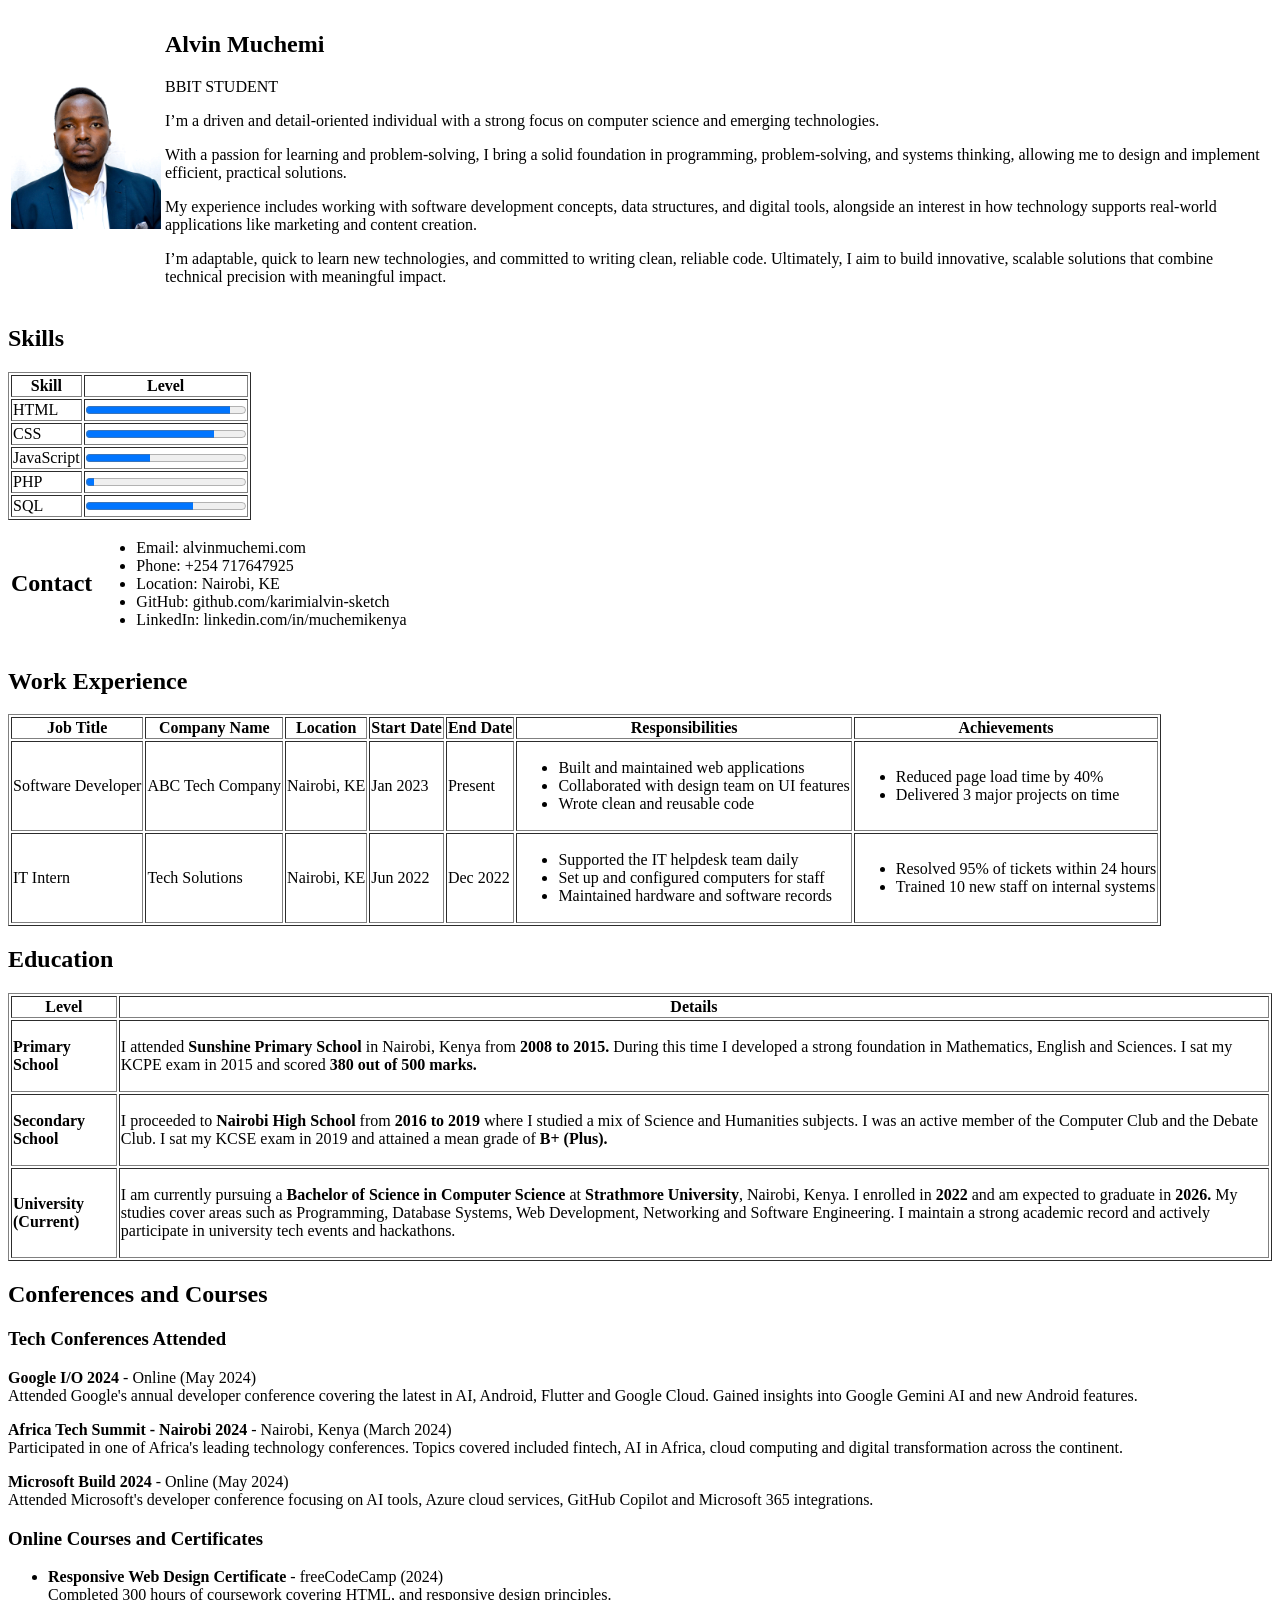
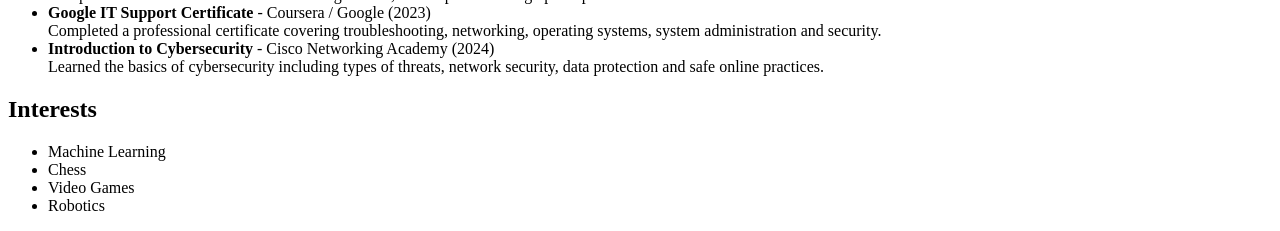
==== CV.html @ 18113360 "lab 1.2 CV page markup" ====
<!DOCTYPE html>
<html>

<head>
    <meta charset="UTF-8">
    <title>My Resume</title>
</head>

<body>


    <section id="header">
        <table border="0">
            <tr>

                <td>
                    <img src="assets/my_photo_jpg.jpeg" alt="Photo" width="150" />

                </td>

                <td>
                    <h1>Alvin Muchemi</h1>
                    <p>BBIT STUDENT</p>
                    <p>I’m a driven and detail-oriented individual with a strong focus on computer science and emerging
                        technologies.</p>
                    <p>With a passion for learning and problem-solving, I bring a solid foundation in
                        programming, problem-solving, and systems thinking,
                        allowing me to design and implement efficient, practical solutions.</p>
                    <p>My experience includes working with software development concepts,
                        data structures, and digital tools,
                        alongside an interest in how technology supports real-world applications like marketing and
                        content creation.</p>
                    <p>
                        I’m adaptable, quick to learn new technologies, and committed to writing clean,
                        reliable code. Ultimately, I aim to build innovative, scalable solutions that combine
                        technical precision with meaningful impact.</p>
                </td>
            </tr>
        </table>
    </section>
        <section id="skills">
        <h2>Skills</h2>
        <table border="1">
            <thead>
                <tr>
                    <th>Skill</th>
                    <th>Level</th>
                </tr>
            </thead>
            <tbody>
                <tr>
                    <td>HTML</td>
                    <td>
                        <progress value="90" max="100"></progress>
                    </td>
                </tr>
                <tr>
                    <td>CSS</td>
                    <td>
                        <progress value="80" max="100"></progress>
                    </td>
                </tr>
                <tr>
                    <td>JavaScript</td>
                    <td>
                        <progress value="40" max="100"></progress>
                    </td>
                </tr>
                <tr>
                    <td>PHP</td>
                    <td>
                        <progress value="5" max="100"></progress>
                    </td>
                </tr>
                <tr>
                    <td>SQL</td>
                    <td>
                        <progress value="67" max="100"></progress>
                    </td>
                </tr>
            </tbody>
        </table>
    </section>
    <section id="contact">
        <table border="0">
            <tr>
                <td>
                    <h2>Contact</h2>
                </td>
                <td>
                    <ul>
                        <li>Email: alvinmuchemi.com</li>
                        <li>Phone: +254 717647925</li>
                        <li>Location: Nairobi, KE</li>
                        <li>GitHub: github.com/karimialvin-sketch</li>
                        <li>LinkedIn: linkedin.com/in/muchemikenya</li>
                    </ul>
                </td>
                
            </tr>
        </table>
    </section>
     <section id="work-experience">
        <h2>Work Experience</h2>
        <table border="1">
            <thead>
                <tr>
                    <th>Job Title</th>
                    <th>Company Name</th>
                    <th>Location</th>
                    <th>Start Date</th>
                    <th>End Date</th>
                    <th>Responsibilities</th>
                    <th>Achievements</th>
                </tr>
            </thead>
            <tbody>

    
                <tr>
                    <td>Software Developer</td>
                    <td>ABC Tech Company</td>
                    <td>Nairobi, KE</td>
                    <td>Jan 2023</td>
                    <td>Present</td>
                    <td>
                        <ul>
                            <li>Built and maintained web applications</li>
                            <li>Collaborated with design team on UI features</li>
                            <li>Wrote clean and reusable code</li>
                        </ul>
                    </td>
                    <td>
                        <ul>
                            <li>Reduced page load time by 40%</li>
                            <li>Delivered 3 major projects on time</li>
                        </ul>
                    </td>
                </tr>

                <tr>
                    <td>IT Intern</td>
                    <td>Tech Solutions</td>
                    <td>Nairobi, KE</td>
                    <td>Jun 2022</td>
                    <td>Dec 2022</td>
                    <td>
                        <ul>
                            <li>Supported the IT helpdesk team daily</li>
                            <li>Set up and configured computers for staff</li>
                            <li>Maintained hardware and software records</li>
                        </ul>
                    </td>
                    <td>
                        <ul>
                            <li>Resolved 95% of tickets within 24 hours</li>
                            <li>Trained 10 new staff on internal systems</li>
                        </ul>
                    </td>
                </tr>

            </tbody>
        </table>
    </section>
  <!-- EDUCATION SECTION -->
    <section id="education">
        <h2>Education</h2>
        <table border="1">
            <thead>
                <tr>
                    <th>Level</th>
                    <th>Details</th>
                </tr>
            </thead>
            <tbody>
                <tr>
                    <td><b>Primary School</b></td>
                    <td>
                        <p>
                            I attended <b>Sunshine Primary School</b> in Nairobi, Kenya from
                            <b>2008 to 2015.</b> During this time I developed a strong foundation
                            in Mathematics, English and Sciences. I sat my KCPE exam in 2015
                            and scored <b>380 out of 500 marks.</b>
                        </p>
                    </td>
                </tr>
                <tr>
                    <td><b>Secondary School</b></td>
                    <td>
                        <p>
                            I proceeded to <b>Nairobi High School</b> from <b>2016 to 2019</b>
                            where I studied a mix of Science and Humanities subjects.
                            I was an active member of the Computer Club and the Debate Club.
                            I sat my KCSE exam in 2019 and attained a mean grade of <b>B+ (Plus).</b>
                        </p>
                    </td>
                </tr>
                <tr>
                    <td><b>University (Current)</b></td>
                    <td>
                        <p>
                            I am currently pursuing a <b>Bachelor of Science in Computer Science</b>
                            at <b>Strathmore University</b>, Nairobi, Kenya. I enrolled in
                            <b>2022</b> and am expected to graduate in <b>2026.</b>
                            My studies cover areas such as Programming, Database Systems,
                            Web Development, Networking and Software Engineering.
                            I maintain a strong academic record and actively participate
                            in university tech events and hackathons.
                        </p>
                    </td>
                </tr>

            </tbody>
        </table>
    </section>

<!-- CONFERENCES AND COURSES SECTION -->
    <section id="courses">
        <h2>Conferences and Courses</h2>
        <h3>Tech Conferences Attended</h3>

        <p>
            <b>Google I/O 2024</b> - Online (May 2024) <br>
            Attended Google's annual developer conference covering the latest in
            AI, Android, Flutter and Google Cloud. Gained insights into Google
            Gemini AI and new Android features.
        </p>


        <p>
            <b>Africa Tech Summit - Nairobi 2024</b> - Nairobi, Kenya (March 2024) <br>
            Participated in one of Africa's leading technology conferences.
            Topics covered included fintech, AI in Africa, cloud computing
            and digital transformation across the continent.
        </p>

        <p>
            <b>Microsoft Build 2024</b> - Online (May 2024) <br>
            Attended Microsoft's developer conference focusing on AI tools,
            Azure cloud services, GitHub Copilot and Microsoft 365 integrations.
        </p>
        <h3>Online Courses and Certificates</h3>

        <ul>
            <li>
                <b>Responsive Web Design Certificate</b> - freeCodeCamp (2024) <br>
                Completed 300 hours of coursework covering HTML, and responsive design principles.
            </li>


            <li>
                <b>Google IT Support Certificate</b> - Coursera / Google (2023) <br>
                Completed a professional certificate covering troubleshooting,
                networking, operating systems, system administration and security.
            </li>        

            <li>
                <b>Introduction to Cybersecurity</b> - Cisco Networking Academy (2024) <br>
                Learned the basics of cybersecurity including types of threats,
                network security, data protection and safe online practices.
            </li>
        </ul>

    </section>

    <!-- INTERESTS SECTION -->
    <section id="interests">
        <h2>Interests</h2>
        <ul>
            <li>Machine Learning</li>
            <li>Chess</li>
            <li>Video Games</li>
            <li>Robotics</li>
        </ul>
    </section>

</body>

</html>
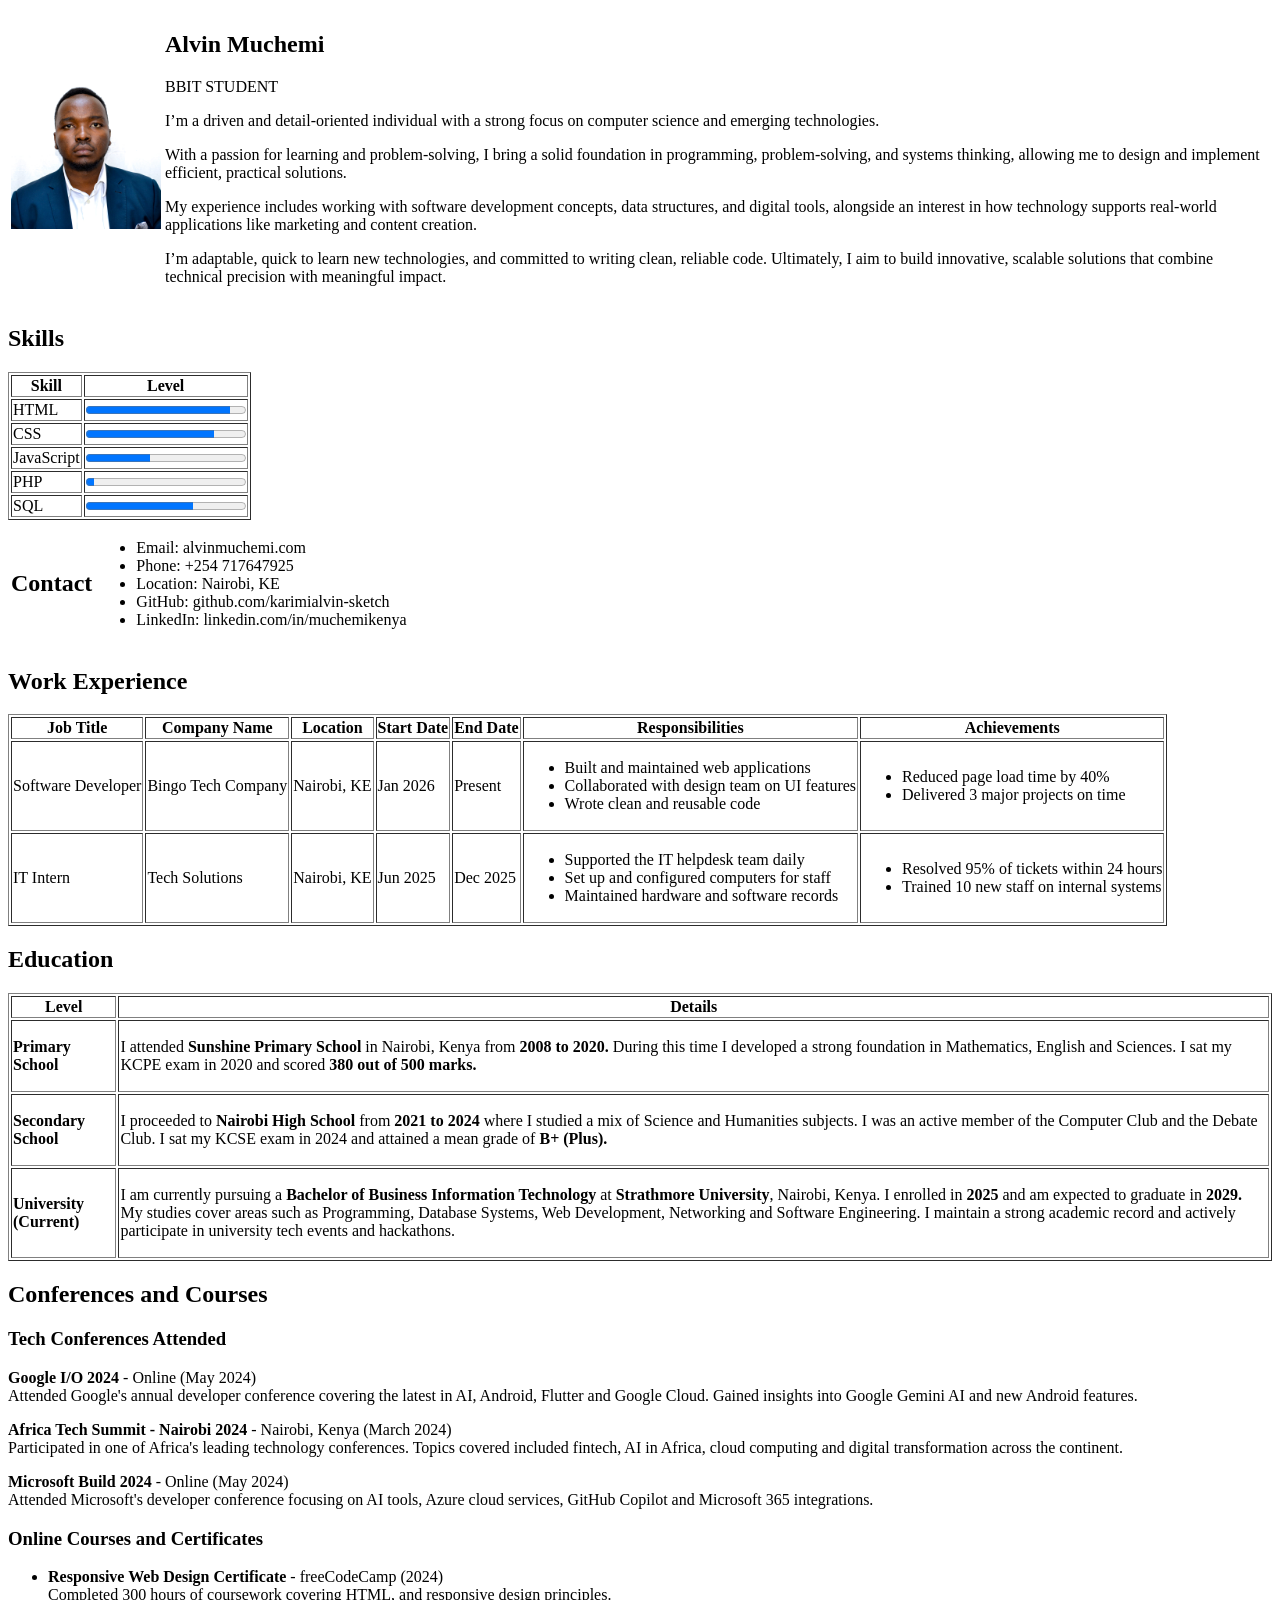
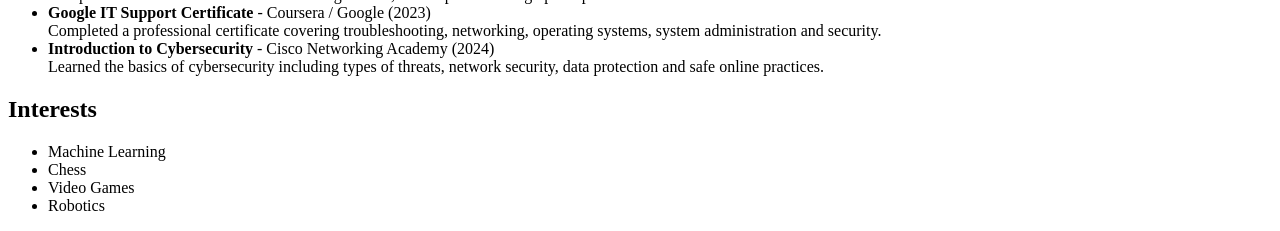
==== commit bb7bb413: "lab 1.2 CV page markup" ====
--- a/CV.html
+++ b/CV.html
@@ -119,9 +119,9 @@
     
                 <tr>
                     <td>Software Developer</td>
-                    <td>ABC Tech Company</td>
+                    <td>Bingo Tech Company</td>
                     <td>Nairobi, KE</td>
-                    <td>Jan 2023</td>
+                    <td>Jan 2026</td>
                     <td>Present</td>
                     <td>
                         <ul>
@@ -142,8 +142,8 @@
                     <td>IT Intern</td>
                     <td>Tech Solutions</td>
                     <td>Nairobi, KE</td>
-                    <td>Jun 2022</td>
-                    <td>Dec 2022</td>
+                    <td>Jun 2025</td>
+                    <td>Dec 2025</td>
                     <td>
                         <ul>
                             <li>Supported the IT helpdesk team daily</li>
@@ -162,7 +162,7 @@
             </tbody>
         </table>
     </section>
-  <!-- EDUCATION SECTION -->
+
     <section id="education">
         <h2>Education</h2>
         <table border="1">
@@ -178,8 +178,8 @@
                     <td>
                         <p>
                             I attended <b>Sunshine Primary School</b> in Nairobi, Kenya from
-                            <b>2008 to 2015.</b> During this time I developed a strong foundation
-                            in Mathematics, English and Sciences. I sat my KCPE exam in 2015
+                            <b>2008 to 2020.</b> During this time I developed a strong foundation
+                            in Mathematics, English and Sciences. I sat my KCPE exam in 2020
                             and scored <b>380 out of 500 marks.</b>
                         </p>
                     </td>
@@ -188,10 +188,10 @@
                     <td><b>Secondary School</b></td>
                     <td>
                         <p>
-                            I proceeded to <b>Nairobi High School</b> from <b>2016 to 2019</b>
+                            I proceeded to <b>Nairobi High School</b> from <b>2021 to 2024</b>
                             where I studied a mix of Science and Humanities subjects.
                             I was an active member of the Computer Club and the Debate Club.
-                            I sat my KCSE exam in 2019 and attained a mean grade of <b>B+ (Plus).</b>
+                            I sat my KCSE exam in 2024 and attained a mean grade of <b>B+ (Plus).</b>
                         </p>
                     </td>
                 </tr>
@@ -199,9 +199,9 @@
                     <td><b>University (Current)</b></td>
                     <td>
                         <p>
-                            I am currently pursuing a <b>Bachelor of Science in Computer Science</b>
+                            I am currently pursuing a <b>Bachelor of Business Information Technology</b>
                             at <b>Strathmore University</b>, Nairobi, Kenya. I enrolled in
-                            <b>2022</b> and am expected to graduate in <b>2026.</b>
+                            <b>2025</b> and am expected to graduate in <b>2029.</b>
                             My studies cover areas such as Programming, Database Systems,
                             Web Development, Networking and Software Engineering.
                             I maintain a strong academic record and actively participate
@@ -214,7 +214,7 @@
         </table>
     </section>
 
-<!-- CONFERENCES AND COURSES SECTION -->
+
     <section id="courses">
         <h2>Conferences and Courses</h2>
         <h3>Tech Conferences Attended</h3>
@@ -262,8 +262,6 @@
         </ul>
 
     </section>
-
-    <!-- INTERESTS SECTION -->
     <section id="interests">
         <h2>Interests</h2>
         <ul>
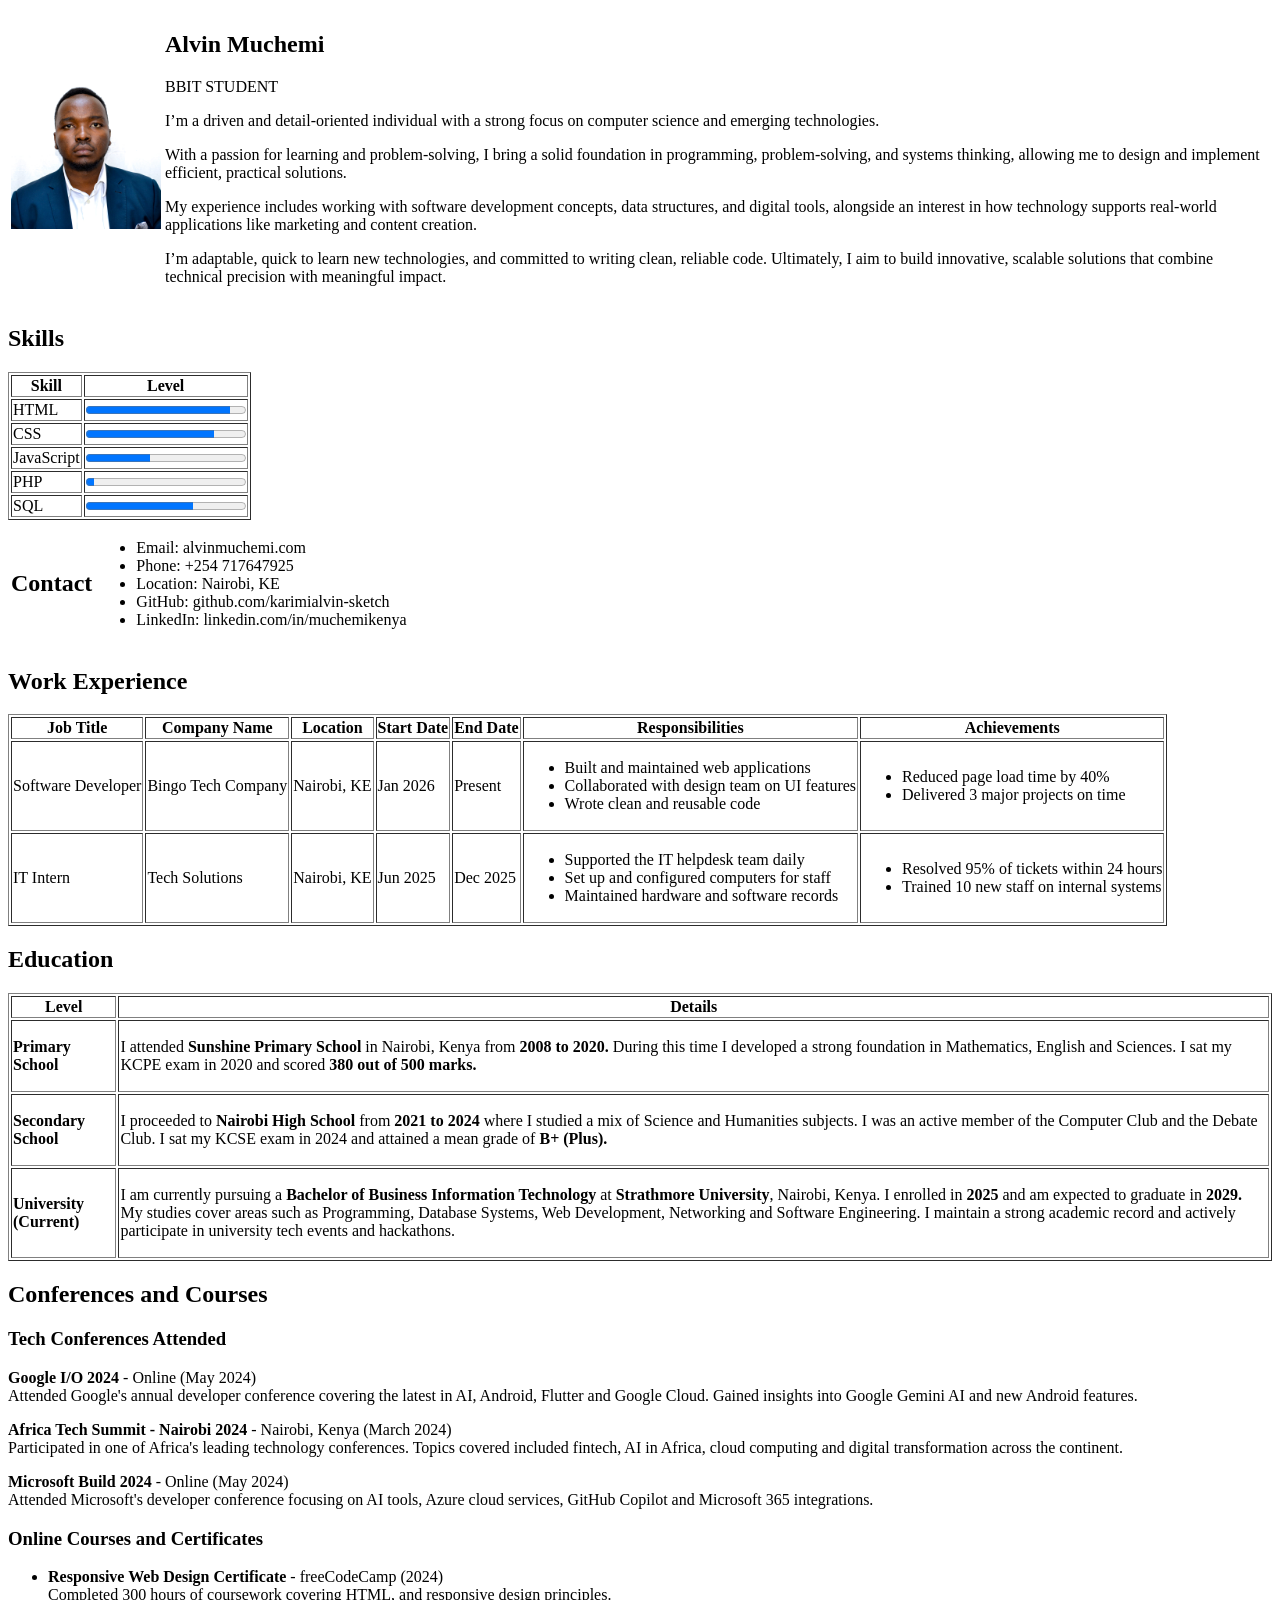
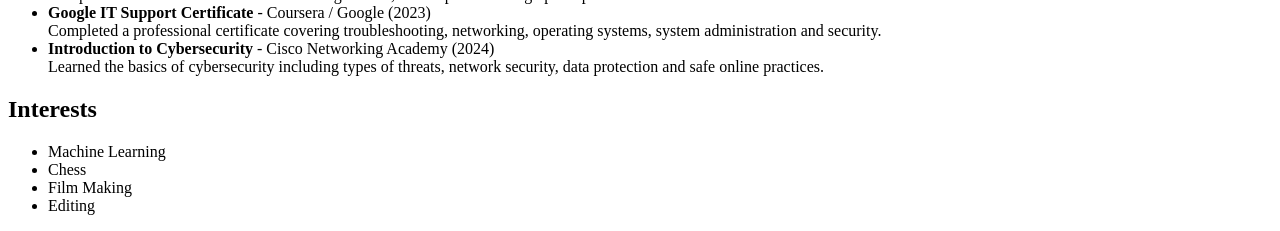
==== commit 145c5769: "lab 1.2 CV page markup" ====
--- a/CV.html
+++ b/CV.html
@@ -267,8 +267,8 @@
         <ul>
             <li>Machine Learning</li>
             <li>Chess</li>
-            <li>Video Games</li>
-            <li>Robotics</li>
+            <li>Film Making</li>
+            <li>Editing</li>
         </ul>
     </section>
 
